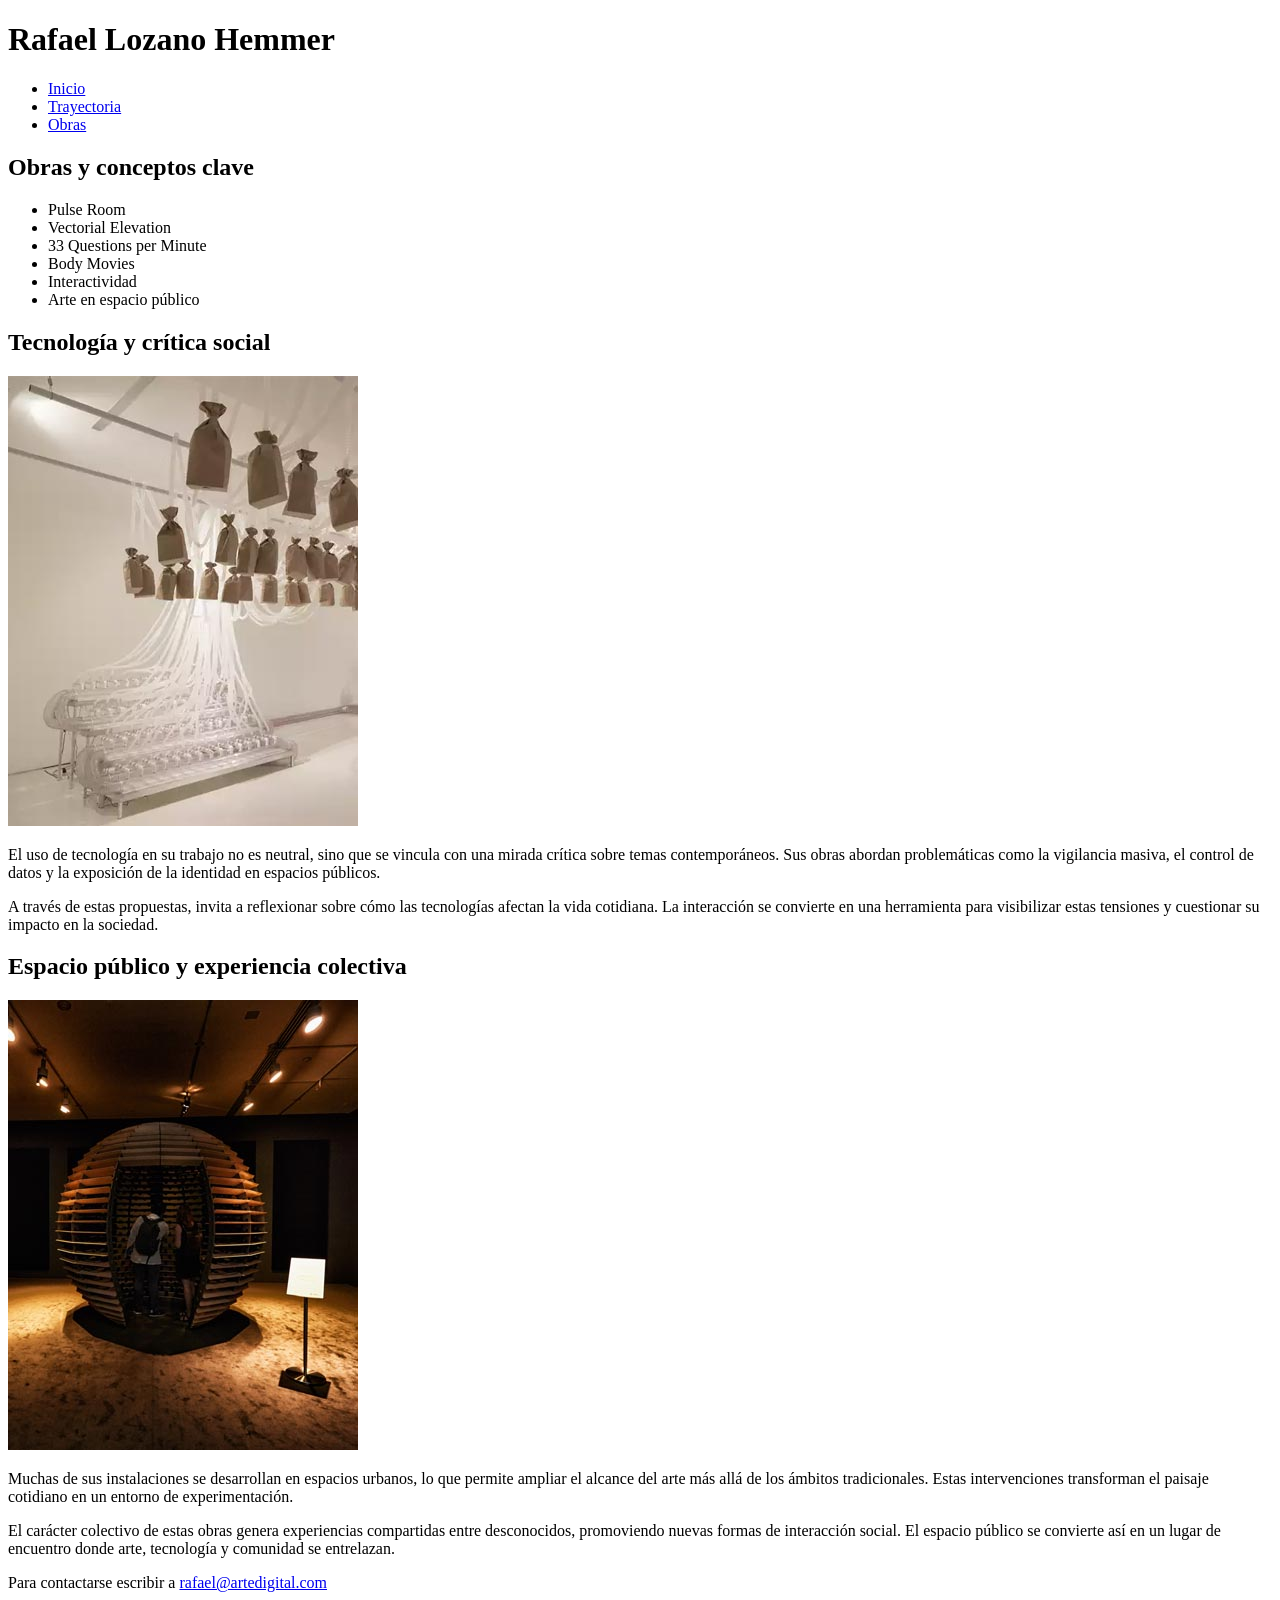
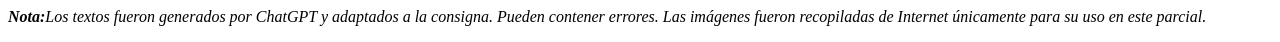
==== obras.html @ d9e4023e "inicia proyecto" ====
<!DOCTYPE html>
<html lang="es">
<head>
    <meta charset="UTF-8">
    <meta name="viewport" content="width=device-width, initial-scale=1.0">
    <link rel="preconnect" href="https://fonts.googleapis.com">
    <link rel="preconnect" href="https://fonts.gstatic.com" crossorigin>
    <link href="https://fonts.googleapis.com/css2?family=Barlow:ital,wght@0,100;0,200;0,300;0,400;0,500;0,600;0,700;0,800;0,900;1,100;1,200;1,300;1,400;1,500;1,600;1,700;1,800;1,900&display=swap" rel="stylesheet">
    <link rel="stylesheet" href="estilos.css">
    <title>Rafael Lozano Hemmer | Instalaciones interactivas</title>
</head>
<body id="contenedor">
	<header>
		<h1>Rafael Lozano Hemmer</h1>
	</header>
	<nav>
		<ul>
			<li><a href="./index.html">Inicio</a></li>
			<li><a href="./trayectoria.html">Trayectoria</a></li>
			<li><a href="./obras.html">Obras</a></li>
		</ul>
	</nav>
    <main>
        <article>
            <section>
                <h2>Obras y conceptos clave</h2>
                <ul>
                    <li>Pulse Room</li>
                    <li>Vectorial Elevation</li>
                    <li>33 Questions per Minute</li>
                    <li>Body Movies</li>
                    <li>Interactividad</li>
                    <li>Arte en espacio público</li>
                </ul>
            </section>
            <section>
                <h2>Tecnología y crítica social</h2>
                <img src="img/lozano-hemmer-3.jpg" alt="Instalación en museo">
                <p>El uso de tecnología en su trabajo no es neutral, sino que se vincula con una mirada crítica sobre temas contemporáneos. Sus obras abordan problemáticas como la vigilancia masiva, el control de datos y la exposición de la identidad en espacios públicos.</p>
                <p>A través de estas propuestas, invita a reflexionar sobre cómo las tecnologías afectan la vida cotidiana. La interacción se convierte en una herramienta para visibilizar estas tensiones y cuestionar su impacto en la sociedad.</p>
            </section>
            <section>
                <h2>Espacio público y experiencia colectiva</h2>
                <img src="img/lozano-hemmer-4.jpg" alt="Público interactuando con su obra">
                <p>Muchas de sus instalaciones se desarrollan en espacios urbanos, lo que permite ampliar el alcance del arte más allá de los ámbitos tradicionales. Estas intervenciones transforman el paisaje cotidiano en un entorno de experimentación.</p>
                <p>El carácter colectivo de estas obras genera experiencias compartidas entre desconocidos, promoviendo nuevas formas de interacción social. El espacio público se convierte así en un lugar de encuentro donde arte, tecnología y comunidad se entrelazan.</p>
            </section>
        </article>

    </main>
    <footer class="foot">
    	<p>Para contactarse escribir a <a href="mailto:rafael@artedigital.com">rafael@artedigital.com</a></p>
        <p><em><strong>Nota:</strong>Los textos fueron generados por ChatGPT y adaptados a la consigna. Pueden contener errores. Las imágenes fueron recopiladas de Internet únicamente para su uso en este parcial.</em></p>
    </footer>
</body>
</html>
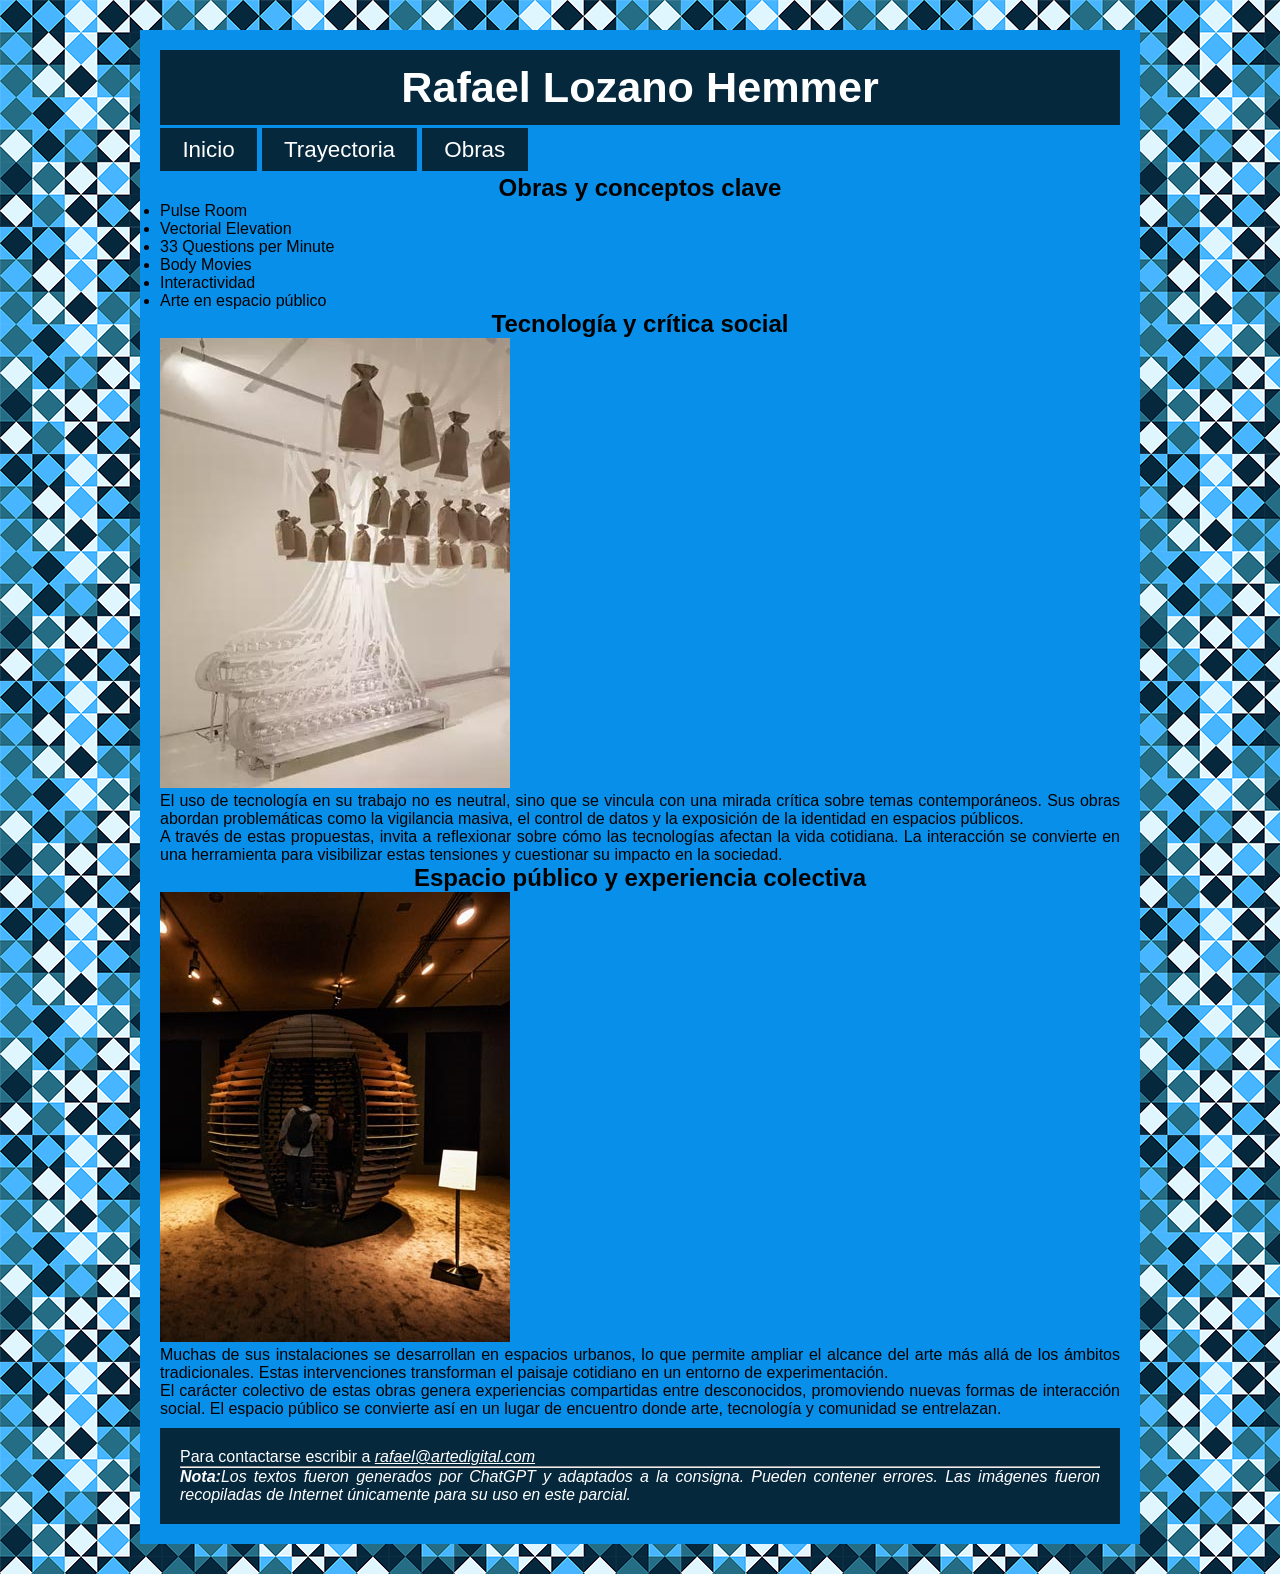
==== commit 9aa8eb71: "se agregan estilos" ====
--- a/obras.html
+++ b/obras.html
@@ -9,7 +9,8 @@
     <link rel="stylesheet" href="estilos.css">
     <title>Rafael Lozano Hemmer | Instalaciones interactivas</title>
 </head>
-<body id="contenedor">
+<body>
+    <div id="contenedor">
 	<header>
 		<h1>Rafael Lozano Hemmer</h1>
 	</header>
@@ -50,7 +51,9 @@
     </main>
     <footer class="foot">
     	<p>Para contactarse escribir a <a href="mailto:rafael@artedigital.com">rafael@artedigital.com</a></p>
+        <hr>
         <p><em><strong>Nota:</strong>Los textos fueron generados por ChatGPT y adaptados a la consigna. Pueden contener errores. Las imágenes fueron recopiladas de Internet únicamente para su uso en este parcial.</em></p>
     </footer>
+    </div>
 </body>
 </html>
--- a/estilos.css
+++ b/estilos.css
@@ -0,0 +1,97 @@
+body{
+	background-image: url(img/fondo.png);
+    font-family: "Barlow", sans-serif;
+    font-weight: 400;
+    font-style: normal;
+}
+*{
+	margin: 0;
+	padding: 0;
+}
+#contenedor{
+	background-color: #088fe9;
+    width: 75%;
+	margin: 30px auto;
+	padding: 20px;
+	max-width: 960px;
+}
+
+header h1{
+	background-color: #06283D;
+	padding: 13px;
+	text-align: center;
+	color: white;
+	font-size: 2.7em;
+}
+
+p{
+	text-align: justify;
+}
+
+h2 {
+	text-align: center;
+}
+
+nav ul {
+	margin: 0;
+	padding: 0;
+	list-style-type: none;
+}
+nav li {
+	display: inline-block;	
+}
+nav a {
+	font-size: 1.4em;
+	line-height: 2.2em;
+	padding: 0.4em 1em;
+	text-align: center;
+	text-decoration: none;
+}
+nav a:link {
+	background-color: #06283D;
+	color: #FFF;
+}
+nav a:visited {
+	background-color: #06283D;
+	color: #FFF;
+}
+nav a:hover {
+	background-color: #31acff;
+	color: #FFF;
+}
+nav a:active {
+	background-color: #000413;
+	color: #FFF;
+}
+footer{
+	background-color: #06283D;
+	color: #FFF;
+	font-size: 1em;
+	text-align: center;
+	justify-content: center;
+}
+
+footer a {
+	font-style: italic;
+}
+
+.foot{
+    padding: 20px;
+    margin-top: 10px;
+}
+footer a:link {
+    color: white;
+}
+
+footer a:visited{
+	color: #000413;
+}
+
+footer a:hover{
+	color: #000413;
+}
+
+footer a:active {
+    color: #1338bd;
+}
+
